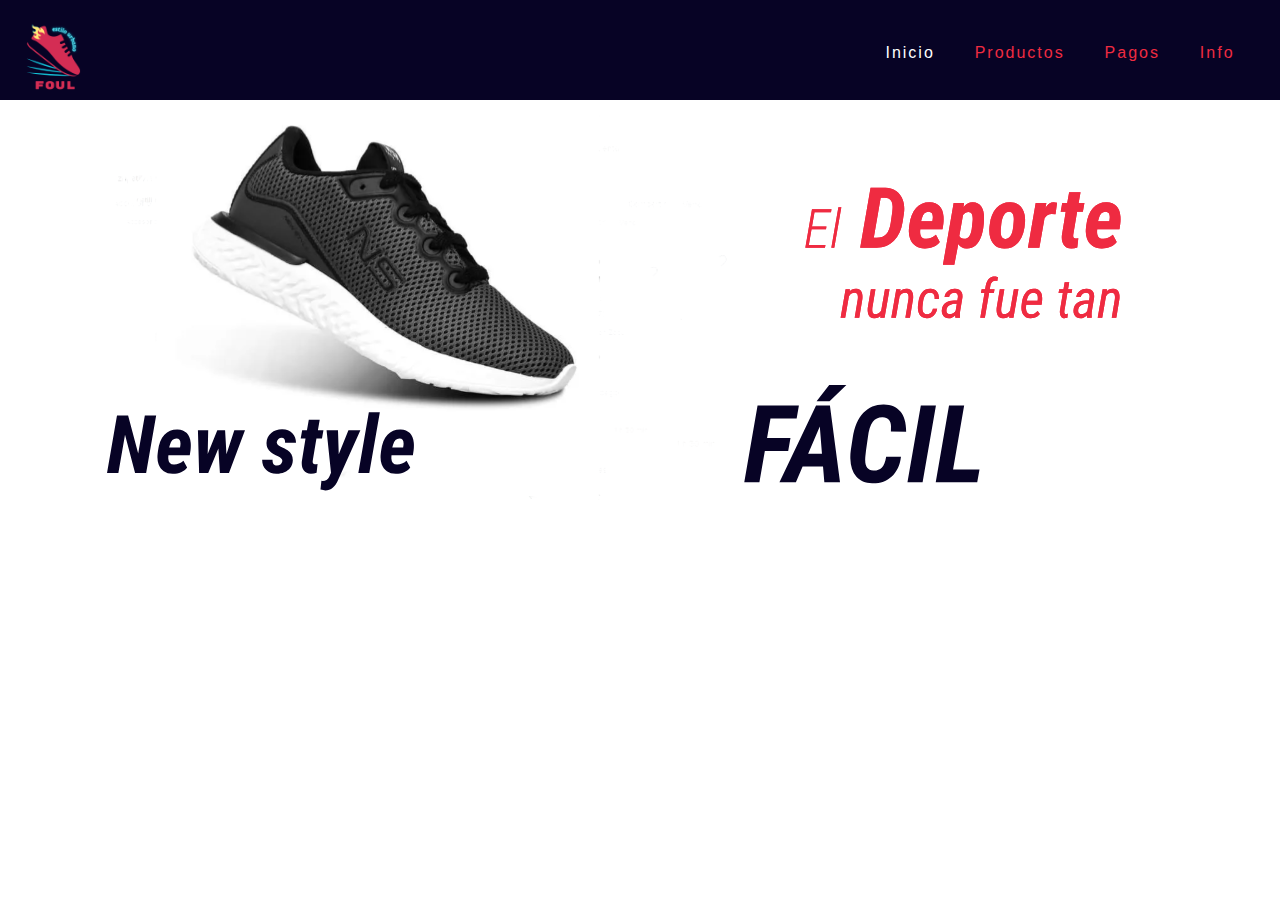
==== index.html @ 1e7b8a12 "update" ====
<!DOCTYPE html>
<html lang="en">
<head>
    <meta charset="UTF-8">
    <meta http-equiv="X-UA-Compatible" content="IE=edge">
    <meta name="viewport" content="width=device-width, initial-scale=1.0">
    <link rel="stylesheet" href="/css/index.css">
    <title>Document</title>
</head>
<body>
    <div class="grid-container">

        <header class="header">
            <img class="logo_IMG" src="/assets/headerImages/logo.png" alt="">
            <ul class="nav-list">
                <a href="" class="inicio-text">Inicio</a>
                <a href="" class="productos-text">Productos</a>
                <a href="" class="pagos-text">Pagos</a>
                <a href="" class="info-text">Info</a>
            </ul>
            <img class="iconBurguer" src="/assets/headerImages/menu-burger.png" alt="">
        </header>

        <main class="main-class">
            <img class="bannerImage" src="/assets/mainImages/deporteBanner.svg" alt="">
        </main>

    </div>
    
</body>
</html>
---- css/index.css ----
*{
    box-sizing: border-box;
    padding: 0;
    margin: 0;
}
:root{
    --var-color-red:#ef2b41;
    --var-color-black: #11130e;
    --var-casi-black:#070325;
    --var-color-green:#b6d3a5;
}

/* montserrat font */
@import url('https://fonts.googleapis.com/css2?family=Montserrat:ital,wght@0,100;0,200;0,300;0,400;0,500;0,600;0,700;0,800;0,900;1,100;1,200;1,300;1,400;1,500;1,600;1,700;1,800;1,900&display=swap');
@import url('https://fonts.googleapis.com/css2?family=Roboto+Condensed:ital,wght@0,300;0,400;0,700;1,300;1,400;1,700&display=swap');
body{
    width: 100%;
    height: 100vh;
    max-height: 100%;
    font-family: 'Roboto Condensed', sans-serif;

}

.grid-container{
    width: 100%;
    height: 100%;

    display: grid;
    grid-template:
    "header"100px
    "main" auto;
}
.grid-container > .header{
    background-color: var(--var-casi-black);
    width:100%;
    height: 100px;

    display: grid;
    grid-template: 
    "logo nav-list";
}
.header > .logo_IMG{
    max-width: 110px;
    align-self: center;
    grid-area: logo;
    filter: contrast(105%);
}

.header > .nav-list{
    grid-area: nav-list;
    list-style: none;
    justify-self: flex-end;
    padding:0px 40px 5px 0px;
    align-self: center;
    display: flex;
    justify-content: space-around;
    width: 80%;
    max-width: 400px;
    letter-spacing: 2px;
    gap: 29px;
}
.nav-list > a{
    text-decoration: none;
    color: var(--var-color-red);
}

.nav-list > .inicio-text{
    color: white;
}

.nav-list > .productos-text .pagos-text .info-text{
    color: var(--var-color-red);
}

.main-class{
    grid-area: main;
    width: 100%;
    max-width: 1200px;
    max-height: 400px;
    display: flex;
    justify-content: center;
    justify-self: center;
}
.main-class > .bannerImage{
    width: 100%;
    object-position: center;
    overflow: hidden;
    
}
.iconBurguer{
    visibility: hidden;
}

@media(max-width:900px)
{
    .nav-list{
        visibility: hidden;
    }
    .iconBurguer{
        visibility: visible;
        grid-column-start: 2;
        grid-column-end: 3;
        grid-row-start: 1;
        grid-row-end: 2;
        max-width: 45px;
        justify-self: flex-end;
        align-self: center;
        padding: 0px 12px 0px 0px;
        cursor: pointer;
        
    }
}

@media(max-width:450px){
    .main-class{
        width: auto;
        height: 200px;
    }
    
}
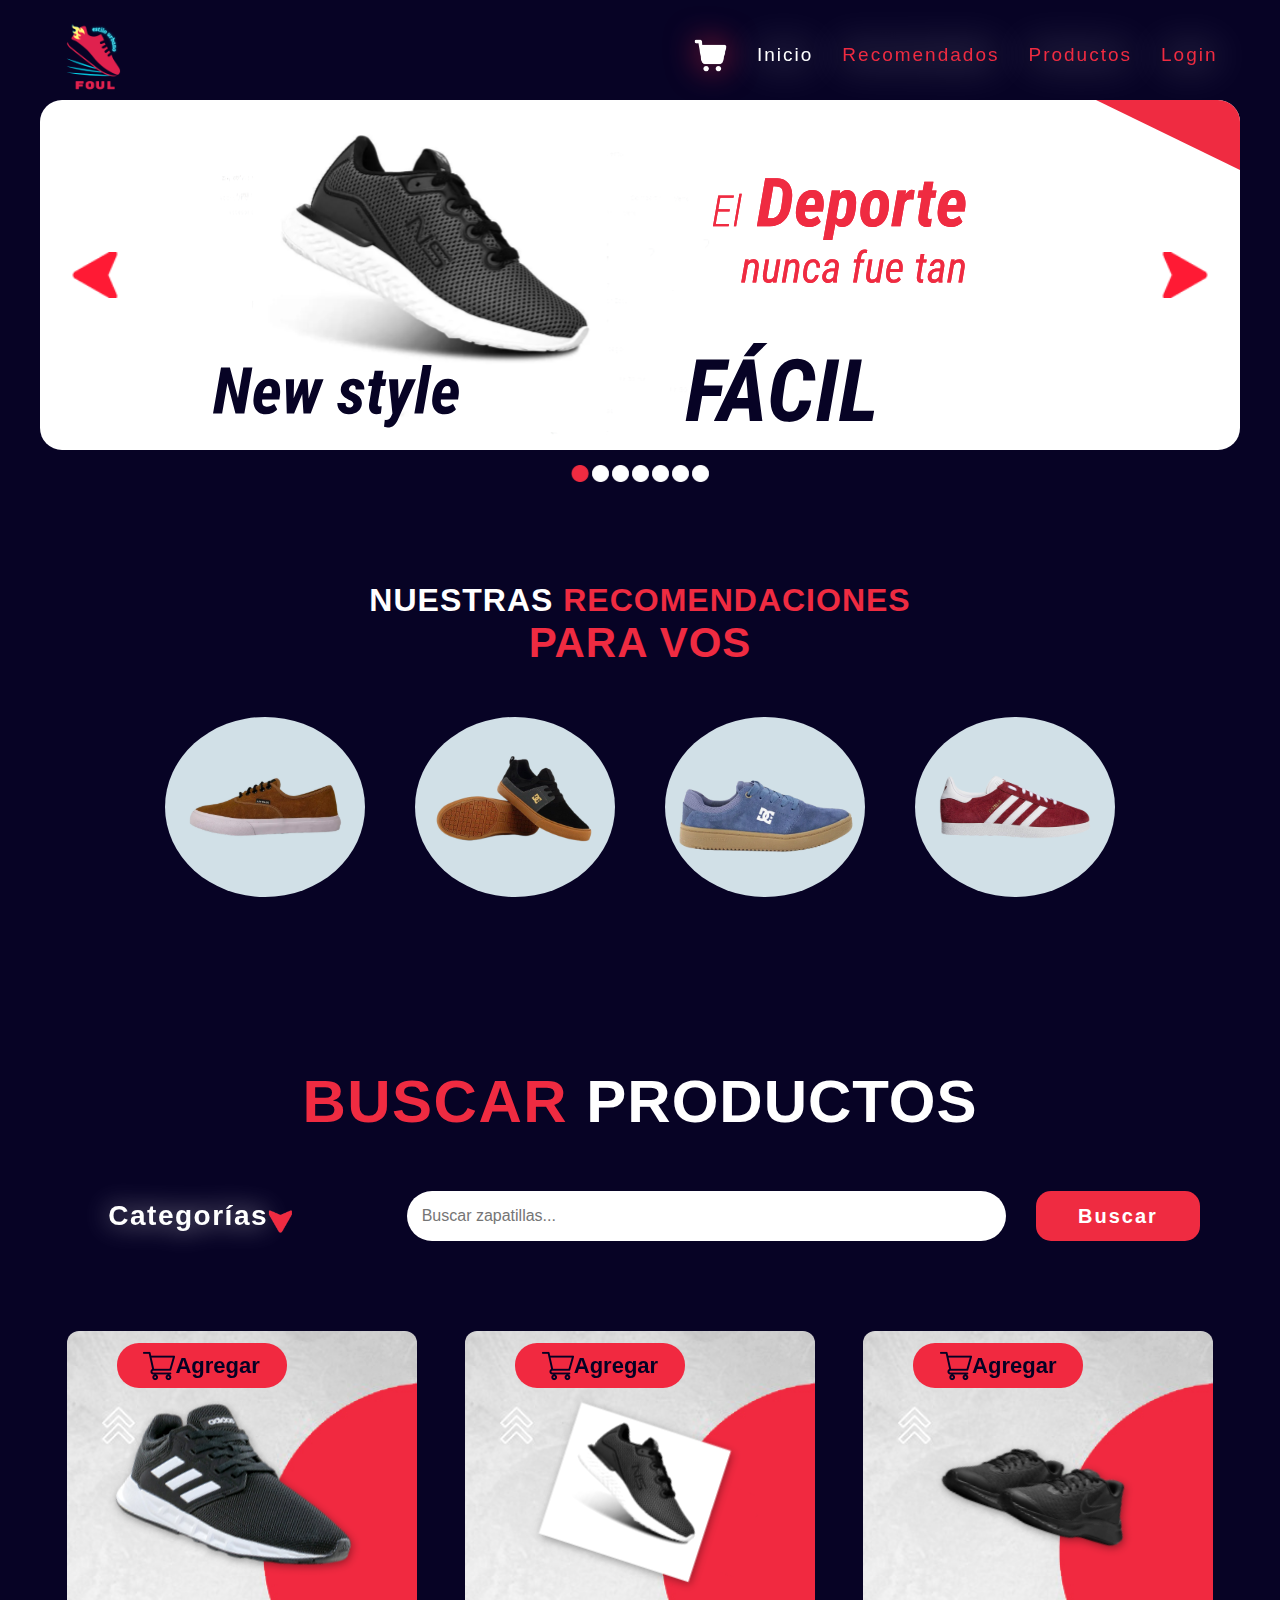
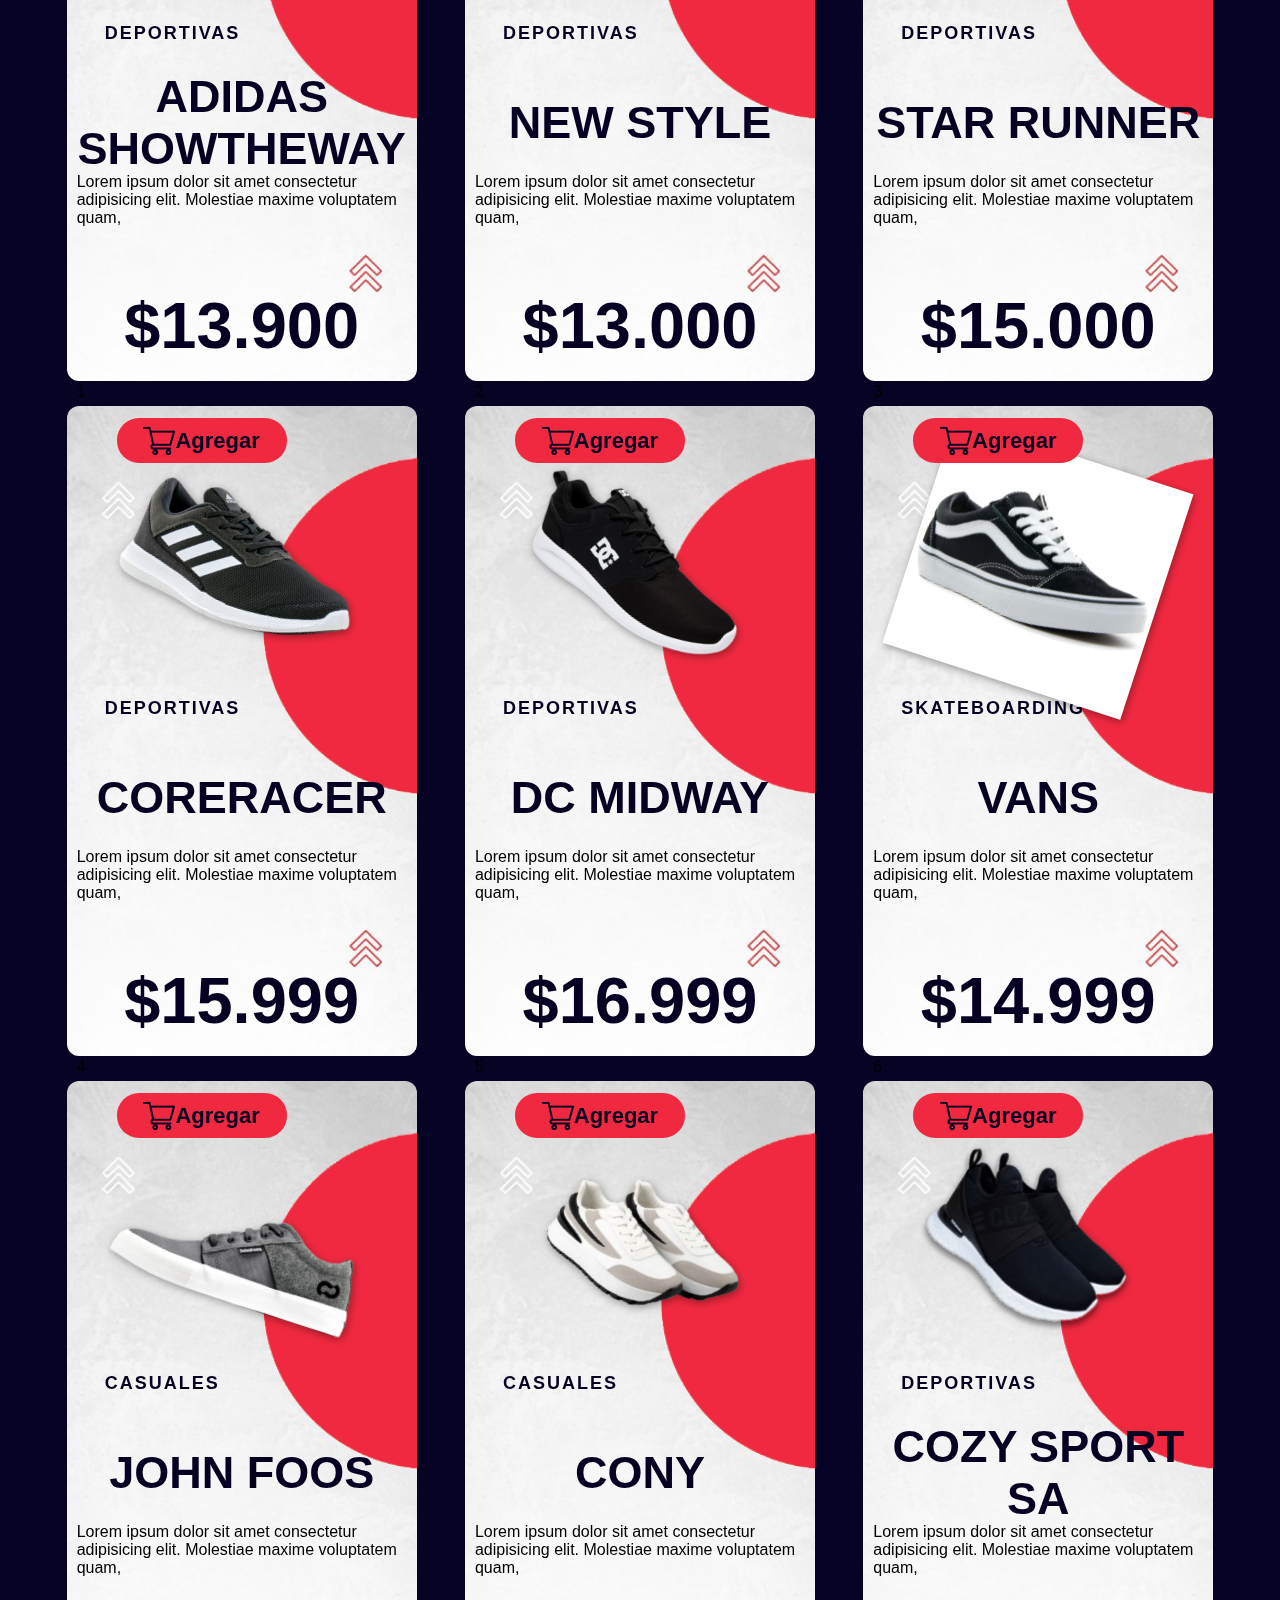
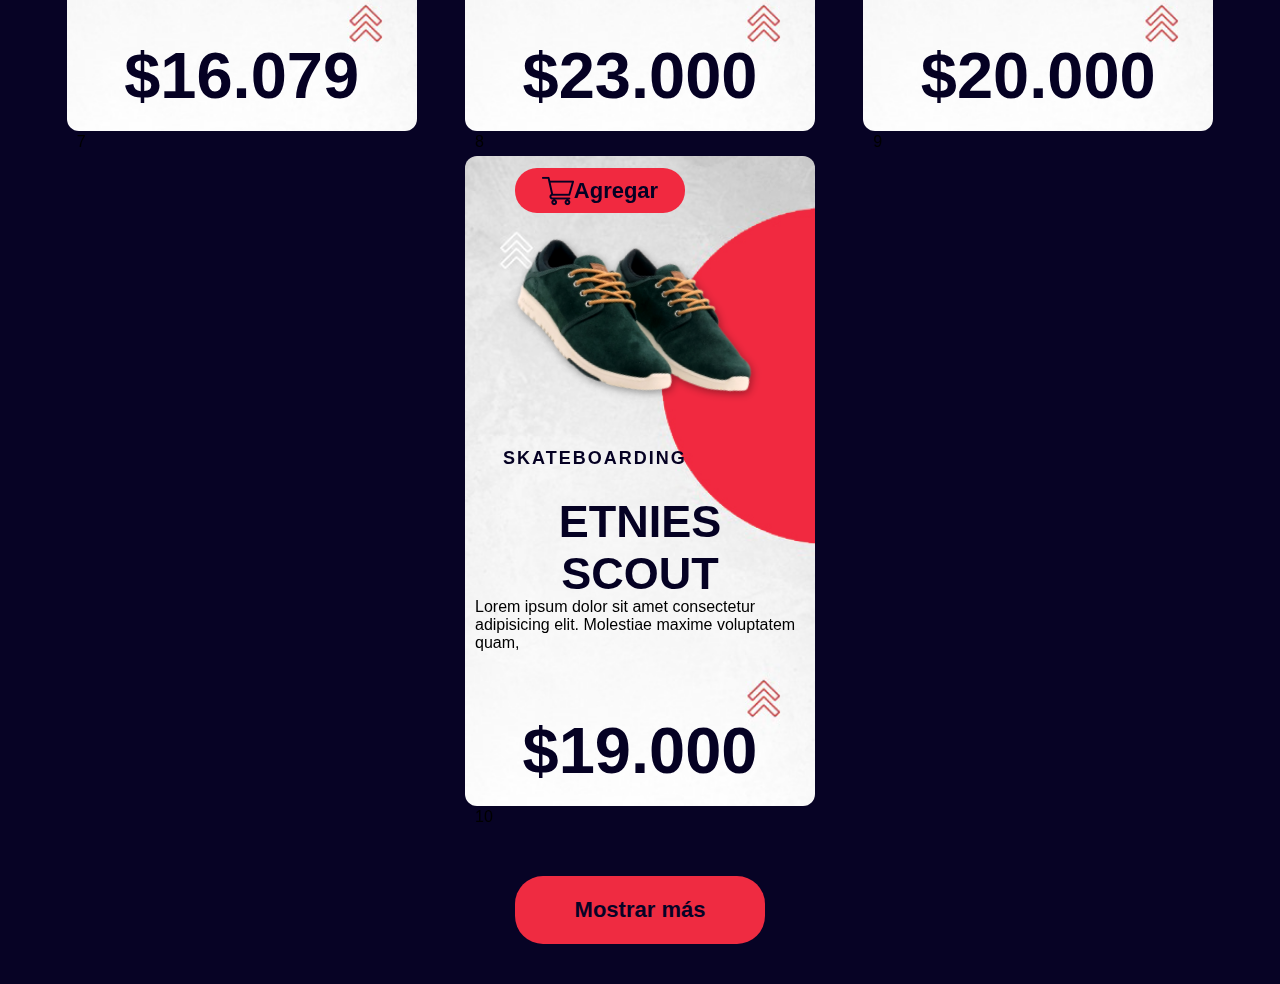
==== commit 444a312c: "update" ====
--- a/index.html
+++ b/index.html
@@ -5,6 +5,8 @@
     <meta http-equiv="X-UA-Compatible" content="IE=edge">
     <meta name="viewport" content="width=device-width, initial-scale=1.0">
     <link rel="stylesheet" href="/css/index.css">
+    <script defer src="/scripts/indexObjects.js"""></script>
+    <script defer src="/scripts/index.js"></script>
     <title>Document</title>
 </head>
 <body>
@@ -13,18 +15,106 @@
         <header class="header">
             <img class="logo_IMG" src="/assets/headerImages/logo.png" alt="">
             <ul class="nav-list">
+                <img class="img-cart" id="cart-img-button" src="/assets/headerImages/add-to-cart.png" alt="">
                 <a href="" class="inicio-text">Inicio</a>
-                <a href="" class="productos-text">Productos</a>
-                <a href="" class="pagos-text">Pagos</a>
-                <a href="" class="info-text">Info</a>
+                <a href="#section-recomended" class="recomendaciones-text">Recomendados</a>
+                <a href="#searchProduct" class="productos-text">Productos</a>
+                <a href="login.html" class="login">Login</a>
             </ul>
+            <div class="car-box-shopping" id="cart-shopping">
+                <span class="title-car">Añadidos al carrito</span>
+                <div class="items-car-container" id="itemsCartContainer">
+                    <!-- elements -->
+                    <!-- <div class="items-car">
+                        <img class="items-img" src="/assets/shoesImages/adidasGazelleShoes.svg" alt="">
+                        <span class="items-title" id="title-cart">ADIDAS SHOW THE WAY</span>
+                        <div class="price-and-add-button-container">
+                            <span class="items-price">$ 22.500</span>
+                            <img id="leftLessArrow" class="lessImg" src="/assets/mainImages/left_arrow.png" alt="">
+                            <span id="numberCart" class="numberCart">1</span>
+                            <img id="rightMoreArrow" class="moreImg" src="/assets/mainImages/right_arrow.png" alt="">
+                        </div>
+                    </div>-->
+                    
+                </div>
+                <span class="total-text-car">Total: </span>
+                <span class="price-text-car" id="total-price-cart">$ 0</span>
+                <div class="pay-method" id="payMethod">
+                    <span class="visaText">VISA</span>
+                    <img class="card-img visa-img" src="/assets/headerImages/car-container-images/visa-imagen.png" alt="">
+                    <span class="mastText">MASTERCARD</span>
+                    <img class="card-img mastercard-img" src="/assets/headerImages/car-container-images/master-card.png" alt="">
+                    <span class="amexText">AMEX</span>
+                    <img class="card-img amex-img" src="/assets/headerImages/car-container-images/amex-imagen.png" alt="">
+                </div>
+                <button class="button-buy-car" id="buttonBuy">COMPRAR</button>
+            </div>
             <img class="iconBurguer" src="/assets/headerImages/menu-burger.png" alt="">
+            
         </header>
 
         <main class="main-class">
-            <img class="bannerImage" src="/assets/mainImages/deporteBanner.svg" alt="">
+            <div class="banner-container" id="bannerContainer">
+                <!-- <img class="bannerImage" src="/assets/mainImages/deporteBanner.svg" alt=""> -->
+                <!-- <img class="bannerImage" src="/assets/mainImages/secondBanner.svg" alt=""> -->
+                <img id="leftArrow" class="arrow_img arrow_left" src="/assets/mainImages/left_arrow.png" alt="">
+                <img id="actualBannerImage" class="bannerImage" src="/assets/mainImages/banners/newStyle.svg" alt="">
+                <img id="rightArrow" class="arrow_img arrow_right" src="/assets/mainImages/right_arrow.png" alt="">
+            </div>            
+            <div class="container-suspensive-points" id="suspensivePointsContainer">
+                <!-- <img src="/assets/mainImages/redPoint.svg" alt="punto rojo imagen">
+                <img src="/assets/mainImages/whitePoint.svg" alt="punto blanco imagen">
+                <img src="/assets/mainImages/whitePoint.svg" alt="punto blanco imagen"> -->
+            </div>
         </main>
+        <h2 id="section-recomended" class="text-w">NUESTRAS <span class="span-r">RECOMENDACIONES</span></h2>
+        <h3 class="text-r">PARA VOS</h3>
+        <section class="section">
+            <!-- <img id="leftArrowSection" class="arrow_img L_arrow" src="/assets/mainImages/left_arrow.png" alt=""> -->
+            <div class="selectedImagesSection" id="selectedImagesSection">
+                <!-- <img class="selectedShoesImg" src="/assets/shoesImages/adidasGazelleShoes.svg" alt="">
+                <img class="selectedShoesImg" src="/assets/shoesImages/AirwalkNtxLyte.svg" alt="">
+                <img class="selectedShoesImg" src="/assets/shoesImages/adidasGazelleShoes.svg" alt="">
+                <img class="selectedShoesImg" src="/assets/shoesImages/AirwalkNtxLyte.svg" alt="">
+                <img class="selectedShoesImg" src="/assets/shoesImages/adidasGazelleShoes.svg" alt=""> -->
 
+            </div>
+            <!-- <img id="rightArrowSection" class="arrow_img R_arrow"" src="/assets/mainImages/right_arrow.png" alt=""> -->
+        </section>
+        
+        <section class="section_search_product" id="searchProduct">
+            <h2 class="text-r search-text" >BUSCAR <span class="text-w products-text" >PRODUCTOS</span></h2>
+            <div class="filter-container" id="filter-container">
+                <h2 class="category-text" id="category-text">Categorías</h2>
+                <img class="arrow_category" id="category-arrow" src="/assets/mainImages/left_arrow.png" alt="">
+                <div class="box-options-category" id="categoryOptionsContainer">
+                    <!-- <span class="category-text-options">Deportivas</span>
+                    <span class="category-text-options">Deportivas</span>
+                    <span class="category-text-options">Deportivas</span> -->
+                </div>
+            </div>
+            <div class="search-container">
+                <input class="search-input" type="text" id="input-search-products" placeholder="Buscar zapatillas...">
+                <button id="searchProductButton""" class="search-button">Buscar</button>
+            </div>
+            <div class="all-shoes-container" id="shoesContainer">
+                <!-- <div class="card-container"> -->
+                    <!-- <button class="add-cart-button">
+                        <img class="cart-img" src="/assets/sectionCards/shopping-cart.png" alt="">
+                        Agregar
+                    </button>
+                    <img class="card-img-shoes" src="/assets/shoesImages/adidasGazelleShoes.svg" alt="">
+                    <span class="category">DEPORTIVAS</span>
+                    <h3 class="shoesTitle">ADIDAS GAZELLE</h3>
+                    <span class="informacion-text">Lorem ipsum dolor sit amet.Lorem ipsum dolor sit amet.Lorem ipsum dolor sit amet.</span>
+                    <span class="precio">$20.000</span>
+                </div>
+                -->
+                
+            </div>
+            <button class="showMoreButton" id="showMoreButton">Mostrar más</button>
+            <button class="showMoreButton" id="showLessButton">Mostrar menos</button>
+        </section>
     </div>
     
 </body>
--- a/css/index.css
+++ b/css/index.css
@@ -8,27 +8,39 @@
     --var-color-black: #11130e;
     --var-casi-black:#070325;
     --var-color-green:#b6d3a5;
+    --var-color-lb:#d1e0e7;
 }
 
 /* montserrat font */
 @import url('https://fonts.googleapis.com/css2?family=Montserrat:ital,wght@0,100;0,200;0,300;0,400;0,500;0,600;0,700;0,800;0,900;1,100;1,200;1,300;1,400;1,500;1,600;1,700;1,800;1,900&display=swap');
-@import url('https://fonts.googleapis.com/css2?family=Roboto+Condensed:ital,wght@0,300;0,400;0,700;1,300;1,400;1,700&display=swap');
+/* roboto */
+@import url('https://fonts.googleapis.com/css2?family=Roboto:ital,wght@0,100;0,300;0,400;0,500;0,700;0,900;1,100;1,300;1,400;1,500;1,700;1,900&display=swap');
 body{
     width: 100%;
+    max-width: 1400px;
+    margin: 0 auto;
     height: 100vh;
     max-height: 100%;
-    font-family: 'Roboto Condensed', sans-serif;
-
+    font-family: 'Roboto', sans-serif;
+    background-color: var(--var-casi-black);
 }
 
 .grid-container{
     width: 100%;
     height: 100%;
-
+    max-width: 1200px;
+    margin: 0 auto;
+    
     display: grid;
     grid-template:
     "header"100px
-    "main" auto;
+    "main" auto
+    "h2" auto
+    "h3" auto
+    "section" 350px
+    "searchProdSection" auto
+    ;
+    /* overflow: hidden; */
 }
 .grid-container > .header{
     background-color: var(--var-casi-black);
@@ -38,37 +50,415 @@
     display: grid;
     grid-template: 
     "logo nav-list";
+
+    max-width: 1200px;
 }
 .header > .logo_IMG{
     max-width: 110px;
     align-self: center;
     grid-area: logo;
-    filter: contrast(105%);
+    filter: contrast(120%);
+    position: relative;
+    
+}
+.car-box-shopping{
+    width: 380px;
+    height: 600px;
+    padding: 1px 20px 10px 20px;
+    /* background-color: white; */
+    background-color:#070325;
+    z-index: 202;
+    border-radius: 22px;   
+    position: fixed;
+    /* position: relative; */
+    border: 2px solid var(--var-casi-black);
+    /* top:-7%;
+    right: -150%; */
+    top: 2%;
+    right: 0.5%;
+    display: grid;
+    /* justify-content: center; */
+    align-items: center;
+    grid-template-columns: 2, 1fr;
+    grid-template-rows:  50px, 200px, 150px, 100px, 50px ;
+    overflow: hidden;
+    border: 1px solid white;
+
+    /* //desactivado por defecto */
+    display: none;
+
+}
+.car-box-shopping::after{
+    cursor: pointer;
+    content: '';
+    width: 100%;
+    height: 100%;
+    top: 0;
+    right: 0;
+    position: absolute;
+    z-index: 100;
+    border-radius: 22px;
+    /* clip-path: ellipse(31% 51% at 100% 50%); */
+    clip-path: circle(50% at 82% 11%);
+    background-color: rgba(40, 56, 99, 0.164);
+}
+
+.car-box-shopping::before{
+    cursor: pointer;
+    content: '';
+    width: 100%;
+    height: 100%;
+    top: 0;
+    right: 0;
+    position: absolute;
+    border-radius: 22px;
+    z-index: 100;
+    clip-path: polygon(0 16%, 67% 94%, 35% 100%, 0 100%, 0% 38%);
+    
+    background-color: rgba(40, 56, 99, 0.164);
+}
+.title-car{
+    grid-column-start: 1;
+    grid-column-end: 3;
+    grid-row-start: 1;
+    grid-row-end: 2;
+    justify-self: center;
+    margin-top: 20px;
+    font-size: 27px;
+    font-weight: bold;
+    color: white;
+}
+.items-car-container{
+    z-index: 222;
+    width:100%;
+    height: 270px;
+    background-color: rgba(255, 255, 255, 0.205);
+    justify-self: center;
+    align-self: center;
+    /* border-radius: 7px; */
+    grid-column-start: 1;
+    grid-column-end: 3;
+    grid-row-start: 2;
+    grid-row-end: 3;
+    overflow-y: scroll;
+
+    /* padding: 5px; */
+}
+.items-car-container::-webkit-scrollbar{
+    background-color: var(--var-color-red);
+    border-radius: 22px;
+    height: 13.5px;
+    width: 10px;
+    
+}
+
+.items-car-container::-webkit-scrollbar-thumb{
+    background-color: white;
+    border-radius: 22px;
+    
+}
+/* estilo de todos los items del carrito */
+.items-car{
+    display: flex;
+    gap: 10px;
+    
+    height: 90px;
+    justify-content: space-between;
+    align-items: center;
+}
+.items-car:hover{
+    background-color: #070325;
+    cursor: pointer;
+}
+.items-img{
+    filter:contrast(120%);
+    min-width: 80px;
+
+    max-width: 80px;
+    
+}
+.items-title{
+    font-weight: 800;
+    color: white;
+    width: 40%;
+    text-align: center;
+    font-size: clamp(12px, 2vw, 18px);
+}
+.price-and-add-button-container{
+    display: grid;
+    grid-template: "price price price"
+                   "menos number mas" ;
+    justify-content: center;
+    align-items: center;
+    background-color: #11130e81;
+    width: 40%;
+    border-radius: 12px;
+    text-align: center;
+}
+.items-price{
+    font-weight: 800;
+    color: white;
+    width: 100%;
+    text-align: center;
+    grid-area: price;
+    justify-content: center;
+    align-items: center;
+    height: 30px;
+    font-size: clamp(12px,2vw, 20px);
+
+   
+    
+}
+.lessImg{
+    grid-area: menos;
+    max-width: 17px;
+    justify-self: center;
+    align-self: center;
+}
+.lessImg:hover{
+    filter: drop-shadow(0px 0px 2px rgba(255, 255, 255, 0.452));
+}
+.numberCart{
+    grid-area: number;
+    
+    font-weight: 900;
+    color: white;
+    justify-self: center;
+    align-self: center;
+}
+.moreImg{
+    grid-area: mas;
+    max-width: 17px;
+    justify-self: center;
+    align-self: center;
+}
+.moreImg:hover{
+    filter: drop-shadow(0px 0px 2px rgba(255, 255, 255, 0.452));
+}
+
+
+/* end */
+
+.total-text-car{
+    font-size: clamp(12px, 3vw, 32px);
+    justify-self: flex-start;
+    padding: 10px 0px 0px 15px;
+    color: white;
+    font-weight: 900;
+    letter-spacing: 1.2px;
+    align-self: center;
+    align-items: center;
+    
+
+    grid-column-start: 1;
+    grid-column-end: 2;
+    grid-row-start: 3;
+    grid-row-end: 4;
+}
+.price-text-car{
+    
+    grid-column-start: 2;
+    grid-column-end: 3;
+    grid-row-start: 3;
+    grid-row-end: 4;
+    font-size: clamp(12px, 3vw, 32px);
+    justify-self: flex-end;
+    align-self: center;
+    align-items: center;
+    padding: 10px 15px 0px 0px;
+    color: white;
+    font-weight: 900;
+    letter-spacing: 1.2px;
+    
+}
+.pay-method{
+    grid-column-start: 1;
+    grid-column-end: 3;
+    grid-row-start: 4;
+    grid-row-end: 5;
+
+    width: 80%;
+    justify-content: space-around;
+    align-items: center;
+    justify-self: center;
+    display: grid;
+    grid-template: "visa-img mast-img amex-img"
+                    "visa-text mast-text amex-text";
+    z-index: 200;
+}
+.dropshadow{
+    filter: drop-shadow(0px 0px 8px white);
+}
+.animation-vibrate-cards{
+    
+    /* transition: all 0.5s linear; */
+    -webkit-animation: jello-vertical 0.6s 0.1s both;
+	        animation: jello-vertical 0.6s 0.1s both;
+    
+}
+@-webkit-keyframes jello-vertical {
+    0% {
+      -webkit-transform: scale3d(1, 1, 1);
+              transform: scale3d(1, 1, 1);
+    }
+    30% {
+      -webkit-transform: scale3d(0.75, 1.25, 1);
+              transform: scale3d(0.75, 1.25, 1);
+    }
+    40% {
+      -webkit-transform: scale3d(1.25, 0.75, 1);
+              transform: scale3d(1.25, 0.75, 1);
+    }
+    50% {
+      -webkit-transform: scale3d(0.85, 1.15, 1);
+              transform: scale3d(0.85, 1.15, 1);
+    }
+    65% {
+      -webkit-transform: scale3d(1.05, 0.95, 1);
+              transform: scale3d(1.05, 0.95, 1);
+    }
+    75% {
+      -webkit-transform: scale3d(0.95, 1.05, 1);
+              transform: scale3d(0.95, 1.05, 1);
+    }
+    100% {
+      -webkit-transform: scale3d(1, 1, 1);
+              transform: scale3d(1, 1, 1);
+    }
+  }
+  @keyframes jello-vertical {
+    0% {
+      -webkit-transform: scale3d(1, 1, 1);
+              transform: scale3d(1, 1, 1);
+    }
+    30% {
+      -webkit-transform: scale3d(0.75, 1.25, 1);
+              transform: scale3d(0.75, 1.25, 1);
+    }
+    40% {
+      -webkit-transform: scale3d(1.25, 0.75, 1);
+              transform: scale3d(1.25, 0.75, 1);
+    }
+    50% {
+      -webkit-transform: scale3d(0.85, 1.15, 1);
+              transform: scale3d(0.85, 1.15, 1);
+    }
+    65% {
+      -webkit-transform: scale3d(1.05, 0.95, 1);
+              transform: scale3d(1.05, 0.95, 1);
+    }
+    75% {
+      -webkit-transform: scale3d(0.95, 1.05, 1);
+              transform: scale3d(0.95, 1.05, 1);
+    }
+    100% {
+      -webkit-transform: scale3d(1, 1, 1);
+              transform: scale3d(1, 1, 1);
+    }
+  }
+
+.button-buy-car{
+    grid-column-start: 1;
+    grid-column-end: 3;
+    grid-row-start: 5;
+    grid-row-end: 6;
+
+    color: black;
+    background-color: white;
+    font-size: clamp(12px, 3vw, 22px);
+    
+    letter-spacing: .5px;
+    font-weight:600;
+    border: none;
+    height: 50px;
+    border-radius: 12px;
+    margin-top: 10px;
+    width: 80%;
+    justify-self: center;
+    cursor: pointer;
+    z-index: 100;
+}
+.card-img{
+    border-radius: 5px;
+    /* filter: contrast(110%) drop-shadow(0px 0px 22px rgba(255, 255, 255, 0.123)); */
+    z-index: 200;
+}
+.visa-img{
+    max-width: 40px;
+    grid-area: visa-img;
+    cursor: pointer;
+    z-index: 200;
+    justify-self: center;
+    align-self: center;
+}
+.mastercard-img{
+    max-width: 50px;
+    grid-area: mast-img;
+    cursor: pointer;
+    justify-self: center;
+    align-self: center;
+    z-index: 200;
+}
+.amex-img{
+    max-width: 50px;
+    grid-area: amex-img;
+    cursor: pointer;
+    justify-self: center;
+    align-self: center;
+    z-index: 200;
+}
+.visaText{
+    grid-area: visa-text;
+    justify-self: center;
+    align-self: center;
+    color: white;
+}
+.mastText{
+    grid-area: mast-text;
+    justify-self: center;
+    align-self: center;
+    color: white;
+}
+.amexText{
+    grid-area: amex-text;
+    justify-self: center;
+    align-self: center;
+    color: white;
+}
+
+/* desactivado por defecto */
+/* clases para modificar las cards */
+.dropShadowEffect{
+    filter: drop-shadow(0px 0px 7px rgba(255, 255, 255, 0.637));
 }
 
 .header > .nav-list{
     grid-area: nav-list;
     list-style: none;
-    justify-self: flex-end;
-    padding:0px 40px 5px 0px;
+    justify-self: center;
+    /* padding:0px 40px 5px 0px; */
     align-self: center;
     display: flex;
     justify-content: space-around;
-    width: 80%;
-    max-width: 400px;
+    width: 100%;
+    max-width: 500px;
     letter-spacing: 2px;
     gap: 29px;
+    text-align: center;
+    align-items: center;
 }
 .nav-list > a{
     text-decoration: none;
     color: var(--var-color-red);
+    font-size: 19px;
+    filter:drop-shadow(0px 0px 20px #ffffff);
 }
 
 .nav-list > .inicio-text{
     color: white;
 }
 
-.nav-list > .productos-text .pagos-text .info-text{
+.nav-list > .productos-text .recomendaciones-text .info-text{
     color: var(--var-color-red);
 }
 
@@ -78,23 +468,569 @@
     max-width: 1200px;
     max-height: 400px;
     display: flex;
+    flex-direction: column;
     justify-content: center;
     justify-self: center;
-}
-.main-class > .bannerImage{
-    width: 100%;
-    object-position: center;
-    overflow: hidden;
-    
-}
+    gap:15px;
+
+    
+}
+.banner-container{
+    background-color: white;
+    width:100%;
+    max-width: 1400px;
+    display: flex;
+    justify-content: center;
+    align-items: center;
+    gap: 40px;
+    border-radius: 22px;
+    position: relative;
+}
+.banner-container::after{
+    content: '';
+    width: 100%;
+    height: 100%;
+    z-index: 2;
+    background-color: var(--var-color-red);
+    top: 0;
+    right: 0;
+    position: absolute;
+    clip-path: polygon(100% 0, 88% 0, 100% 20%);
+    border-radius: 22px;
+}
+
+.bannerImage{
+    width:80%; 
+    height: 350px;
+    order: 2;
+   
+}
+.arrow_img{
+    cursor: pointer;
+    width: 50px;
+    filter: contrast(120%);
+}
+.arrow_left{
+    order: 1;
+}
+.arrow_right{
+    order: 3;
+}
+.container-suspensive-points{
+    display: flex;
+    justify-content: center;
+    align-items: center;
+    width: 100%;
+    gap:3px;
+}
+
 .iconBurguer{
     visibility: hidden;
+}
+/* nuestra / de*/
+.text-w{
+    color: white;
+    grid-area: h2;
+    justify-self: center;
+    margin-top: 100px;
+    font-family: 'Roboto', sans-serif;
+    font-size: 32px;
+    letter-spacing: 1px;
+}
+/* selección */
+.span-r{
+    grid-area: h2;
+    color: var(--var-color-red);
+    font-family: 'Roboto', sans-serif;
+}
+/* hoy */
+.text-r{
+    grid-area: h3;
+    color: var(--var-color-red);
+    justify-self: center;
+    font-family: 'Roboto', sans-serif;
+    font-size: 42px;
+    letter-spacing: 1px;
+}
+.section{
+    grid-area: section;
+    display: flex;
+    max-width: 1000px;
+    justify-self: center;
+    align-self: center;
+    align-items: center;
+    gap: 25px;
+    padding-bottom: 40px;
+    
+}
+
+.L_arrow{
+    height: 50px;
+    width: 50px;    
+}
+.selectedImagesSection{
+    grid-area: images;
+    display: flex;
+    justify-content: center;
+    align-items: center;
+    gap:50px;
+    overflow-x:scroll;
+    width: 100%;
+    padding-bottom: 30px;
+    border-radius: 100px;
+    scroll-behavior: smooth;
+    object-position: center;
+}
+
+.selectedImagesSection::-webkit-scrollbar{
+    background-color: var(--var-color-red);
+    border-radius: 30px;
+    height: 13.5px;
+    width: 100vw;
+}
+
+.selectedImagesSection::-webkit-scrollbar-thumb{
+    background-color: white;
+    border-radius: 22px;
+    
+}
+body::-webkit-scrollbar{
+    background-color: var(--var-color-red);
+    border-radius: 18px;
+    width: 15px;
+}
+body::-webkit-scrollbar-thumb{
+    background-color: white;
+    border-radius: 22px;
+    
+}
+.selectedShoesImg{
+    background-color: var(--var-color-lb);
+    border-radius: 50%;
+    height: 180px;
+    max-width: 250px;
+    min-width: 200px;
+    object-fit: scale-down;
+    object-position:center;
+    align-self: center;
+    justify-self: center;
+    justify-content: center;
+    align-items: center;
+    /* object-fit: contain; */
+}
+.R_arrow{
+    height: 50px;
+    width: 50px;
+}
+
+/* search product section */
+.section_search_product{
+    margin-top: 50px;
+    grid-area: searchProdSection;
+    justify-self: center;
+    
+    display: grid;
+    grid-template-columns: 4, auto;
+    grid-template-rows: 5, auto;
+    padding-bottom: 40px;
+    gap: 55px;
+    
+}
+.section_search_product > .search-text{
+    font-size: 60px;
+    letter-spacing: 1.5px;
+    font-family: 'Roboto', sans-serif;
+    grid-column-start: 1;
+    grid-column-end: 4;
+    grid-row-start: 1;
+    grid-row-end:2;
+    font-weight: 700;
+}
+.products-text{
+    font-size: 60px;
+    font-family: 'Roboto', sans-serif;
+    grid-column-start: 1;
+    grid-column-end: 4;
+    grid-row-start: 1;
+    grid-row-end:2;
+    font-weight: 700;
+}
+/* sección categoría */
+.filter-container{
+    grid-column-start: 1;
+    grid-column-end: 2;
+    grid-row-start: 2;
+    grid-row-end:3;
+    color:white;
+    
+    padding: 0px 0px 0px 20px;
+    display: grid;
+    justify-self: center;
+    align-self: center;
+    justify-content: flex-start;
+    /* align-items: flex-end; */
+    width:100%;
+    min-width: 200px;
+    max-width: 200px;
+    /* gap:15px; */
+    position: relative;
+}
+/* sección de opciones categoria */
+.box-options-category{
+    width:300px;
+    height: 350px;
+    /* min-height: 350px; */
+    background-color: white;
+    margin-top: 40px;
+    position: relative;
+    
+    display: flex;
+    flex-direction: column;
+    justify-content: space-around;
+    align-items: center;
+    
+    animation: menuDesplegable 0.5s;
+    display: none;
+    border-radius: 22px;
+    z-index: 10;
+    /* filter: drop-shadow(0px 0px 5px rgba(255, 255, 255, 0.637)); */
+}  
+@keyframes menuDesplegable {
+    from{
+         height:0px;
+    }to{
+        height:350px;
+    }
+   
+}
+.box-options-category::after{
+    content: '';
+    width: 100%;
+    height: 100%;
+    position: absolute;
+    top:0;
+    right: 0;
+    background-color:#070325;
+    clip-path: polygon(0 100%, 49% 95%, 100% 100%);
+    border-radius: 22px;
+    z-index: 9;
+}
+.box-options-category::before{
+    content: '';
+    width: 100%;
+    height: 100%;
+    position: absolute;
+    top:0;
+    right: 0;
+    background-color:#070325a4;
+    clip-path: circle(35.6% at 100% 50%);
+    z-index: -1;
+    border-radius: 22px;
+}
+
+.category-text-options{
+    color: #070325;
+    font-size: 25px;
+    font-weight: 900;
+    letter-spacing: 1px;
+    cursor: pointer;
+    width: 100%;
+    text-align: center;
+    padding: 15px;
+}
+.category-text-options:hover{
+    background-color: #07032577;
+}
+
+.category-text{
+    font-size: 28px;
+    letter-spacing: 1.5px;
+    cursor: pointer;
+    filter: drop-shadow(0px 0px 13px rgba(255, 255, 255, 0.637));
+    
+}
+
+
+.arrow_category{
+    rotate: -90deg;
+    width: 25px;
+    max-width: 30px;
+    cursor: pointer;
+    animation: rotateAnim 0.8s infinite;
+    position: absolute;
+    right: -5px;
+    top: 10px;
+}
+
+@keyframes rotateAnim{
+    0%{
+        top: 10px;
+    }
+    100%{
+        top:16px;
+    }
+    
+}
+
+.arrow_category:hover{
+    filter: drop-shadow(0px 0px 12px rgba(255, 255, 255, 0.637));
+}   
+
+
+.search-container{
+    grid-column-start: 2;
+    grid-column-end: 4;
+    grid-row-start: 2;
+    grid-row-end:3;
+    display: flex;
+    flex-wrap: nowrap;
+    gap:30px;
+    font-family: 'Roboto', sans-serif;
+    padding:0px 40px 0px 15px;
+    height:50px;
+}
+
+.search-container > .search-input{
+    width: 100%;
+    min-width: 350px;
+    border-radius: 40px;
+    outline: none;
+    padding: 15px;
+    font-size: 16px;
+    max-height: 50px;
+    border: none;
+}
+.search-container > .search-button{
+    background-color: var(--var-color-red);
+    color: white;
+    border-radius: 15px;
+    width: 220px;
+    height: 50px;
+    font-size: clamp(12px,4vw, 20px);
+    font-weight:bold;
+    text-align: center;
+    justify-content: center;
+    align-items: center;
+    letter-spacing: 2px;
+    cursor: pointer;
+    border: none;
+}
+ 
+
+/* all shoes container */
+.all-shoes-container{
+    grid-column-start: 1;
+    grid-column-end: 4;
+    grid-row-start: 3;
+    grid-row-end:4;
+
+    margin-top: 20px;
+
+    display: flex;
+    flex-wrap: wrap;
+    gap: 25px;
+    padding: 15px;
+    width: 100%;
+}
+.error-shoes-not-found{
+    display: none;
+}
+.card-container{
+    margin: 0 auto;
+    height: 650px;
+    width: 350px;
+    background-color: white;
+    border-radius: 12px;
+    cursor: pointer;
+    padding: 2px 10px 2px 10px;
+    display: grid;
+    grid-template: "agregarCart" 60px
+                    "shoesIMG" 200px
+                    "category" 80px
+                    "shoesName"100px
+                    "img-cart"100px
+                    "precio" 110px;
+    position: relative;
+    background-image: url(/assets/sectionCards/card.jpeg);
+    background-size: cover;
+    filter: contrast(102%);
+   
+    
+}
+
+.card-container:hover{
+    transform: scale(101%);
+    transition: .05s all;
+    animation: border;
+    animation-duration: 1.5s;
+    animation-iteration-count: infinite;
+    filter:drop-shadow(0px 0px 4px rgba(255, 255, 255, 0.39));
+}
+@keyframes border{
+    0%{
+        outline: 0px solid white;
+     }
+}
+.add-cart-button{
+    grid-area: agregarCart;
+    text-align: center;
+    display: flex;
+    justify-content: center;
+    align-items: center;
+    max-width: 170px;
+    margin:10px 0px 0px 40px;
+    background-color:var(--var-color-red);
+    color: #070325;
+    font-size: 22px;
+    font-weight: 900;
+    outline: none;
+    border: none;
+    height: 45px;
+    border-radius: 22px;
+    cursor: pointer;
+    font-family: 'Roboto', sans-serif;
+    animation: border-outline;
+    animation-duration: 2s;
+    animation-iteration-count: infinite;
+    z-index: 99;
+}
+.id-cart-text{
+    display: none;
+}
+@keyframes border-outline{
+    0%{
+        outline: solid white;
+        outline-width: 1px;
+    }
+    /* 25%{
+
+    }
+    75%{
+
+    }100%{ */
+
+    
+}
+
+.cart-img{
+    max-width: 32px;
+}
+.card-img-shoes{
+    grid-area: shoesIMG;
+    width:250px;
+    max-width: 280px;
+    min-width:150px;
+    object-fit: cover;
+    rotate: 18deg;
+    justify-self: center;
+    align-self: center;
+    filter: contrast(104%) drop-shadow(2px 2px 4px rgba(0, 0, 0, 0.363));
+}
+.category{
+    grid-area: category;
+    justify-self:flex-start;
+    align-self: center;
+    margin: 0px 0px 0px 28px;
+    color: #070325;
+    font-weight: 600;
+    font-size: 18px;
+    letter-spacing: 2px;
+    font-family: 'Roboto', sans-serif;
+}
+.shoesTitle{
+    grid-area: shoesName;
+    /* font-size: 55px; */
+    font-size: clamp(12px, 5vw, 45px);
+    color: var(--var-casi-black);
+    align-self: center;
+    justify-self: center;
+    text-align: center;
+    font-weight: bolder;
+    font-family: 'Roboto', sans-serif;
+    
+
+}
+.img-cart{
+    grid-area: img-cart;
+    justify-self: center;
+    max-width:35px;
+    filter:drop-shadow(0px 0px 16px #ef2b42c0);
+    cursor: pointer;
+}
+
+/* clase para usar en js  */
+.agregado{
+    background-color: #070325;
+    color: white;
+    transition: all .8s linear;
+}
+/* end */
+.precio{
+    grid-area: precio;
+    font-size: 65px;
+    margin-bottom: 5px;
+    justify-self: center;
+    align-self: center;
+    font-weight: 600;
+    color: var(--var-casi-black);
+    
+}
+.showMoreButton{
+    grid-column-start: 1;
+    grid-column-end: 4;
+    grid-row-start: 4;
+    grid-row-end: 5;
+    justify-self: center;
+    align-self: center;
+    width: 250px;
+    height: 68px;
+    background-color: var(--var-color-red);
+    color: var(--var-casi-black);
+    border: none;
+    outline: none;
+    border-radius: 28px;
+    font-size: clamp(12px, 2vw, 22px);
+    font-weight: bold;
+    cursor: pointer;
+
+    transition: outline-offset 1s ease;
+    visibility: hidden;
+}
+.showMoreButton:hover{
+  outline: var(--outline);
+  outline-offset: 1px;
+  outline: white 2px solid;
+
+}
+/* mediaquerys */
+@media(max-width:1038px){
+    .selectedImagesSection{
+        max-width: 500px;
+    }   
+    .card-container{
+        min-width: 420px;
+    }
 }
 
 @media(max-width:900px)
 {
     .nav-list{
         visibility: hidden;
+        background-color: rgba(0, 0, 0, 0.925);
+        flex-direction: column;
+        height: 500px;
+        min-width: 300px; 
+        z-index: 198;
+        
+        margin:0px -40px -5px 0px;
+        position: absolute;
+        top: 100px;
+        justify-content: center;
+        align-items: center;
+        text-align: center;
+    }
+    .nav-list > a{
+        filter: drop-shadow(.2px .2px 18px rgba(255, 255, 255, 0.336));
     }
     .iconBurguer{
         visibility: visible;
@@ -109,12 +1045,22 @@
         cursor: pointer;
         
     }
-}
-
+    
+
+}
+@media(max-width:768px){
+    .bannerImage{
+        width: 700px;
+        height: 350px;
+    }
+}
 @media(max-width:450px){
+    .bannerImage{
+        height: 460px;
+        
+    }
     .main-class{
-        width: auto;
-        height: 200px;
+        margin-top: 80px;
     }
     
 }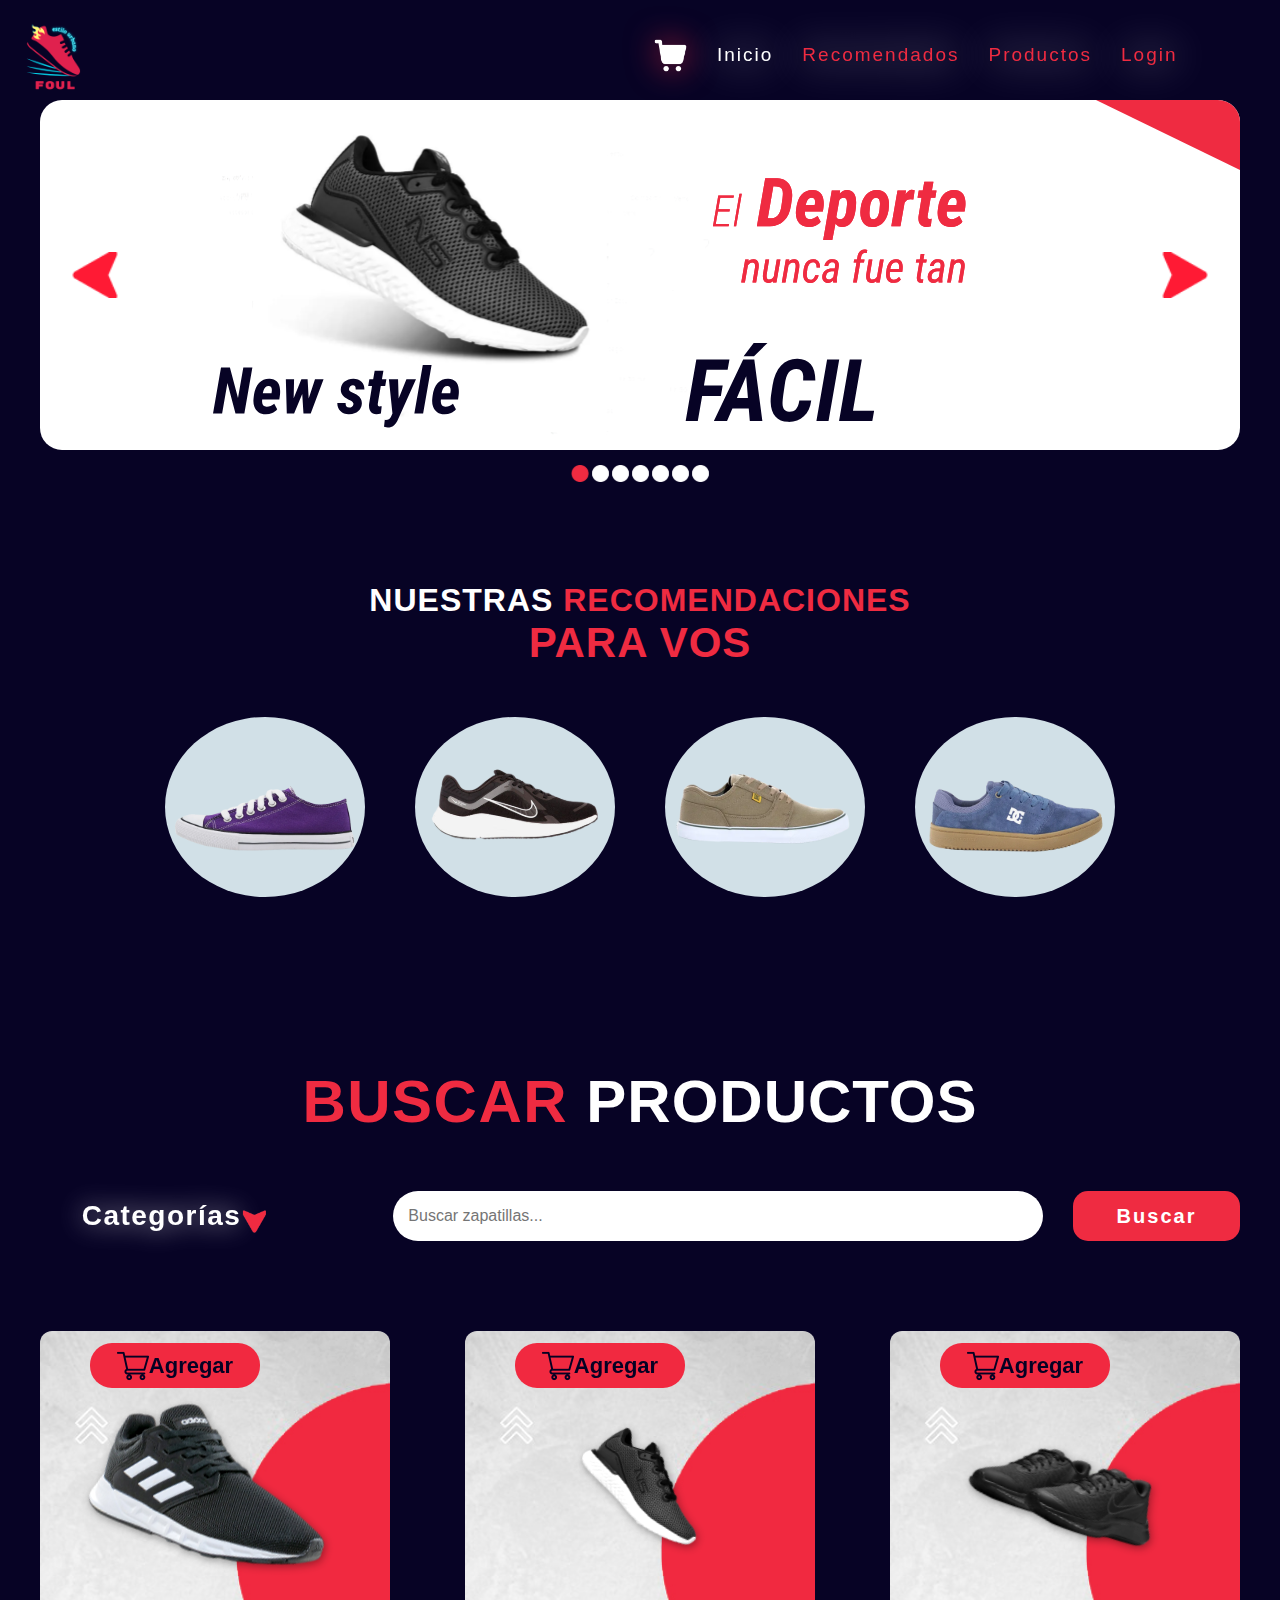
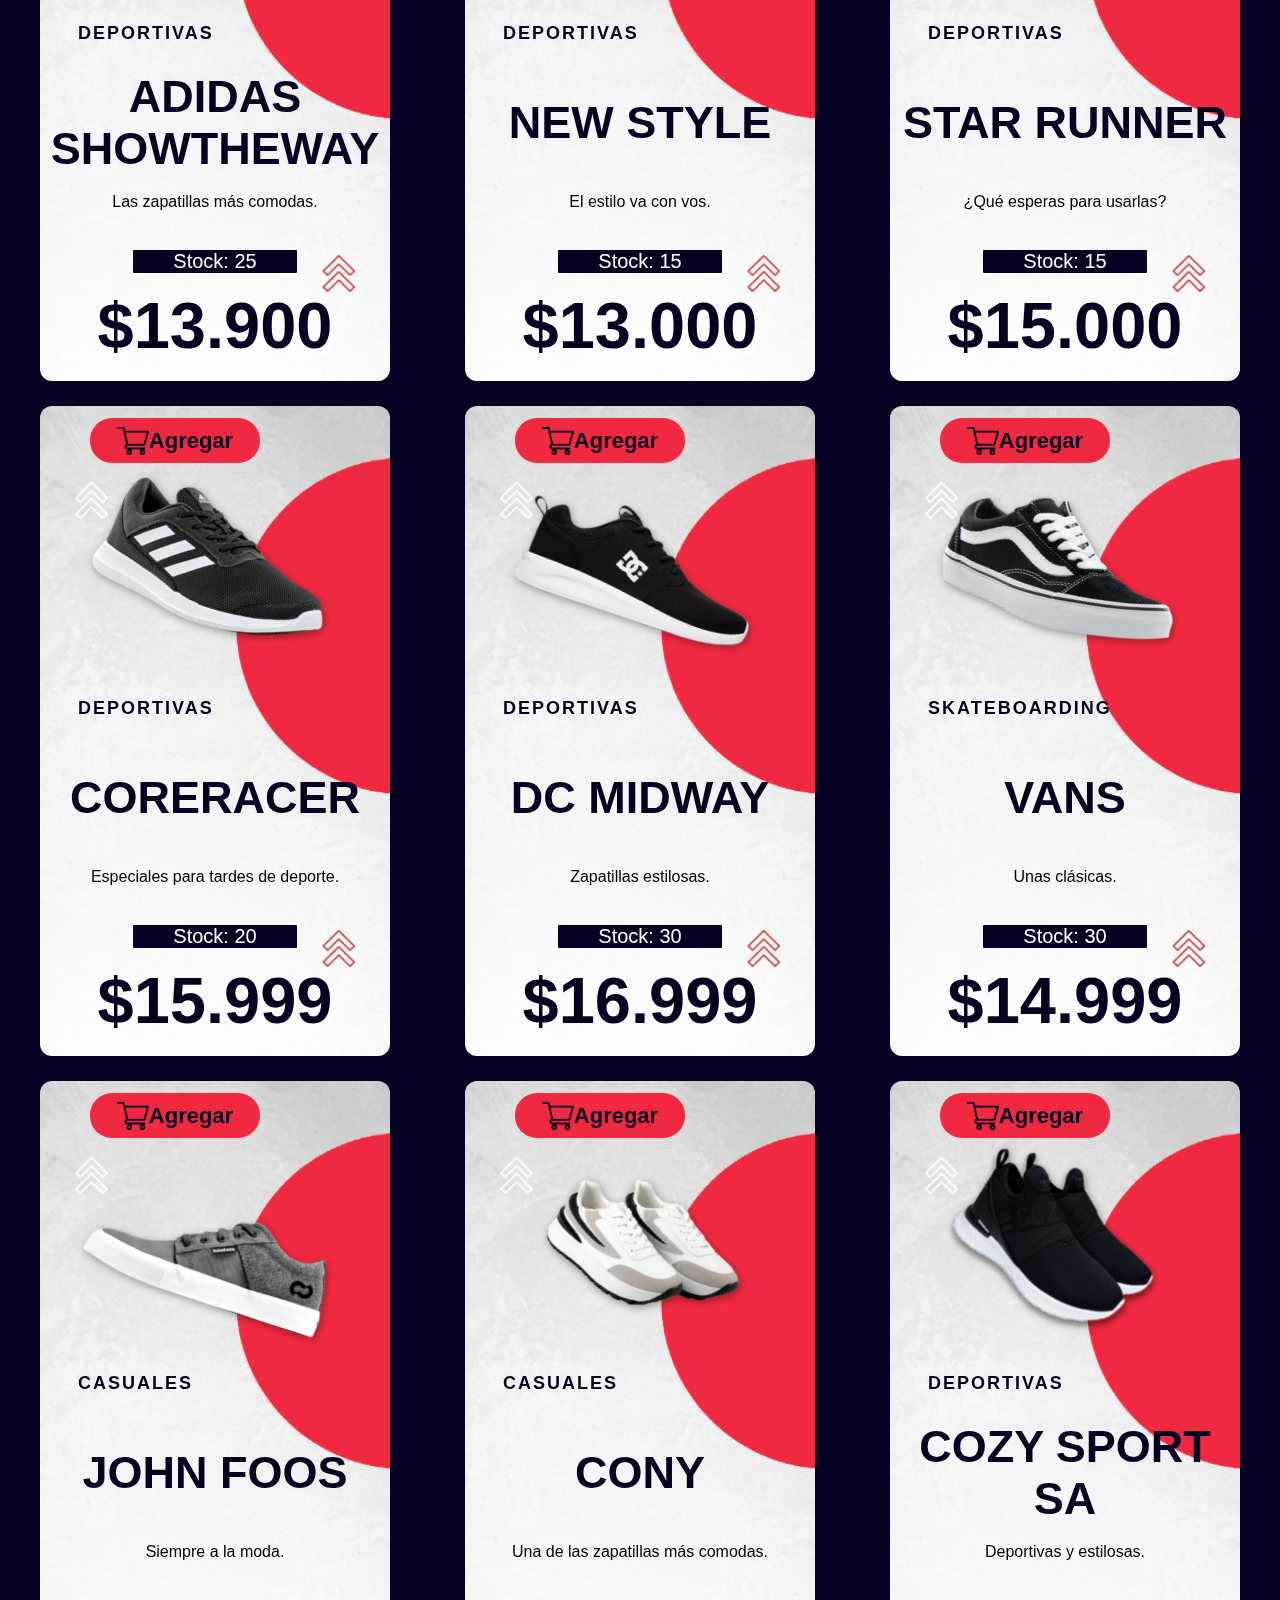
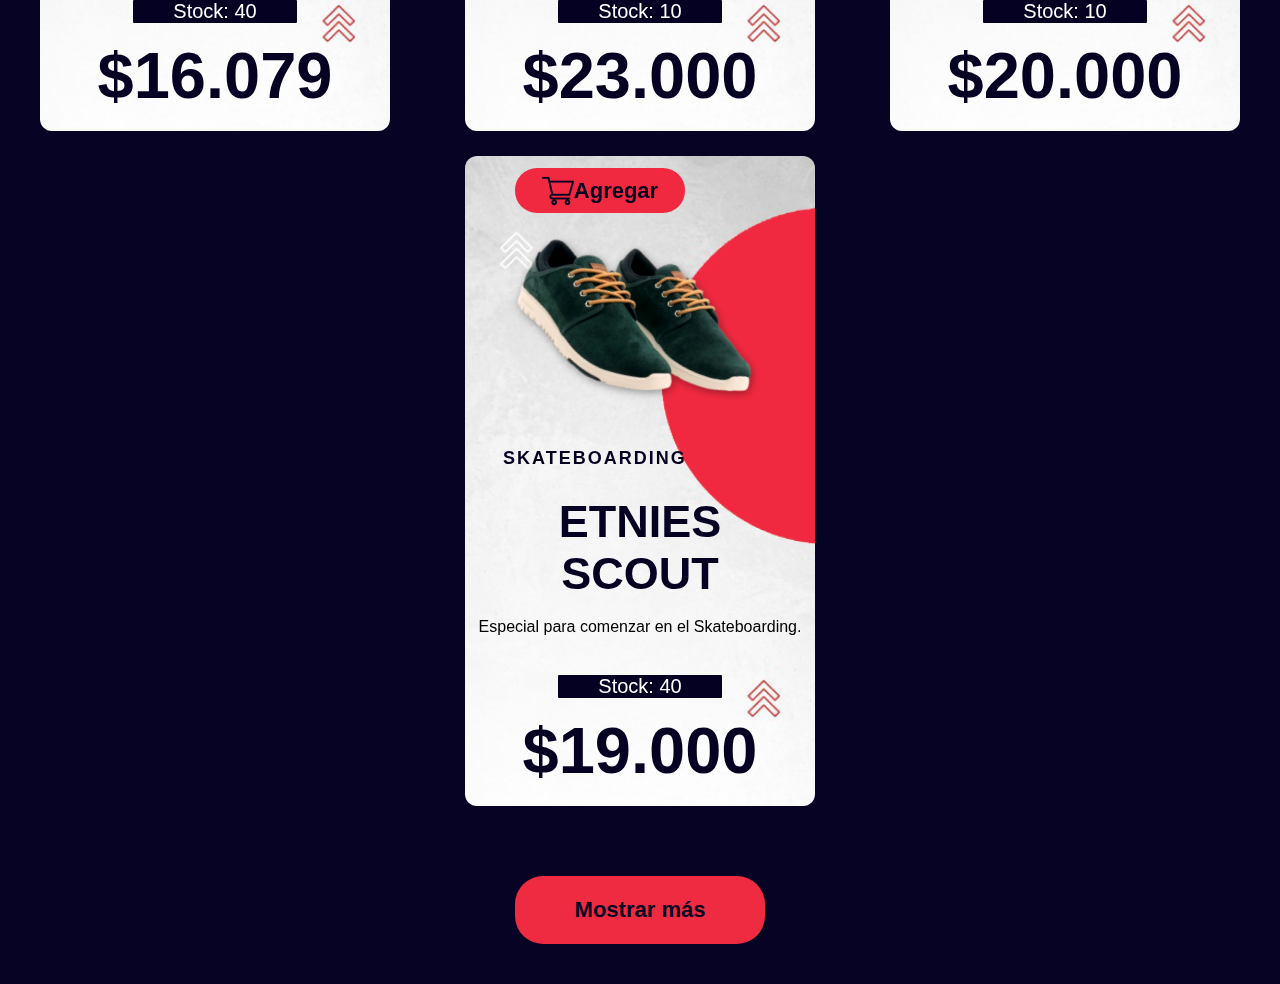
==== commit b8a035f4: "ultimate update" ====
--- a/index.html
+++ b/index.html
@@ -115,6 +115,13 @@
             <button class="showMoreButton" id="showMoreButton">Mostrar más</button>
             <button class="showMoreButton" id="showLessButton">Mostrar menos</button>
         </section>
+
+        <div class="error-msg-container">
+            <h2 class="empty-car" id="empty-car">El carrio está vacío.</h2>
+            <h2 class="method-car" id="method-car">Elegí un metodo de pago.</h2>
+            <h2 class="succesfulBought" id="succesfulBought">Compra realizada.</h2>
+        </div>
+        
     </div>
     
 </body>
--- a/css/index.css
+++ b/css/index.css
@@ -16,21 +16,24 @@
 /* roboto */
 @import url('https://fonts.googleapis.com/css2?family=Roboto:ital,wght@0,100;0,300;0,400;0,500;0,700;0,900;1,100;1,300;1,400;1,500;1,700;1,900&display=swap');
 body{
-    width: 100%;
-    max-width: 1400px;
+    width: auto;
+    /* max-width: 1400px; */
     margin: 0 auto;
     height: 100vh;
     max-height: 100%;
     font-family: 'Roboto', sans-serif;
     background-color: var(--var-casi-black);
-}
-
+    overflow-x: hidden;
+    
+}
+html{
+    width: auto;
+}
 .grid-container{
     width: 100%;
     height: 100%;
-    max-width: 1200px;
+    max-width: 1400px;
     margin: 0 auto;
-    
     display: grid;
     grid-template:
     "header"100px
@@ -848,7 +851,8 @@
                     "shoesIMG" 200px
                     "category" 80px
                     "shoesName"100px
-                    "img-cart"100px
+                    "info-text"50px
+                    "stock" 50px
                     "precio" 110px;
     position: relative;
     background-image: url(/assets/sectionCards/card.jpeg);
@@ -975,6 +979,29 @@
     color: var(--var-casi-black);
     
 }
+.id-text{
+    display: none;
+}
+
+.informacion-text{
+    grid-area: info-text;
+    justify-self: center;
+    text-align: center;
+    margin-top: 20px;
+}
+.stock{
+    grid-area: stock;
+    justify-self: center;
+    align-self: flex-end;
+    text-align: center;
+    margin-top: 40px;
+    font-size: clamp(12px, 2vw, 20px);
+    background-color: #070325;
+    color:white;
+    padding: 0px 40px 0px 40px;
+    border-radius: 1px;
+
+}
 .showMoreButton{
     grid-column-start: 1;
     grid-column-end: 4;
@@ -1010,6 +1037,38 @@
     .card-container{
         min-width: 420px;
     }
+}
+
+.error-msg-container{
+    
+    justify-self:center;
+    align-self: center;
+    
+    background-color: rgba(0, 0, 0, 0.918);
+    height: 200px;
+    width: 100%;
+    display: flex;
+    justify-content: center;
+    padding: 40px;
+
+    position: absolute;
+    z-index: 999;
+    display: none;
+}
+.empty-car{
+    display: none;
+    color: white;
+    justify-self: center;
+}
+.method-car{
+    display: none;
+    color: white;
+    justify-self: center;
+}
+.succesfulBought{
+    display: none;
+    color: white;
+    justify-self: center;
 }
 
 @media(max-width:900px)
